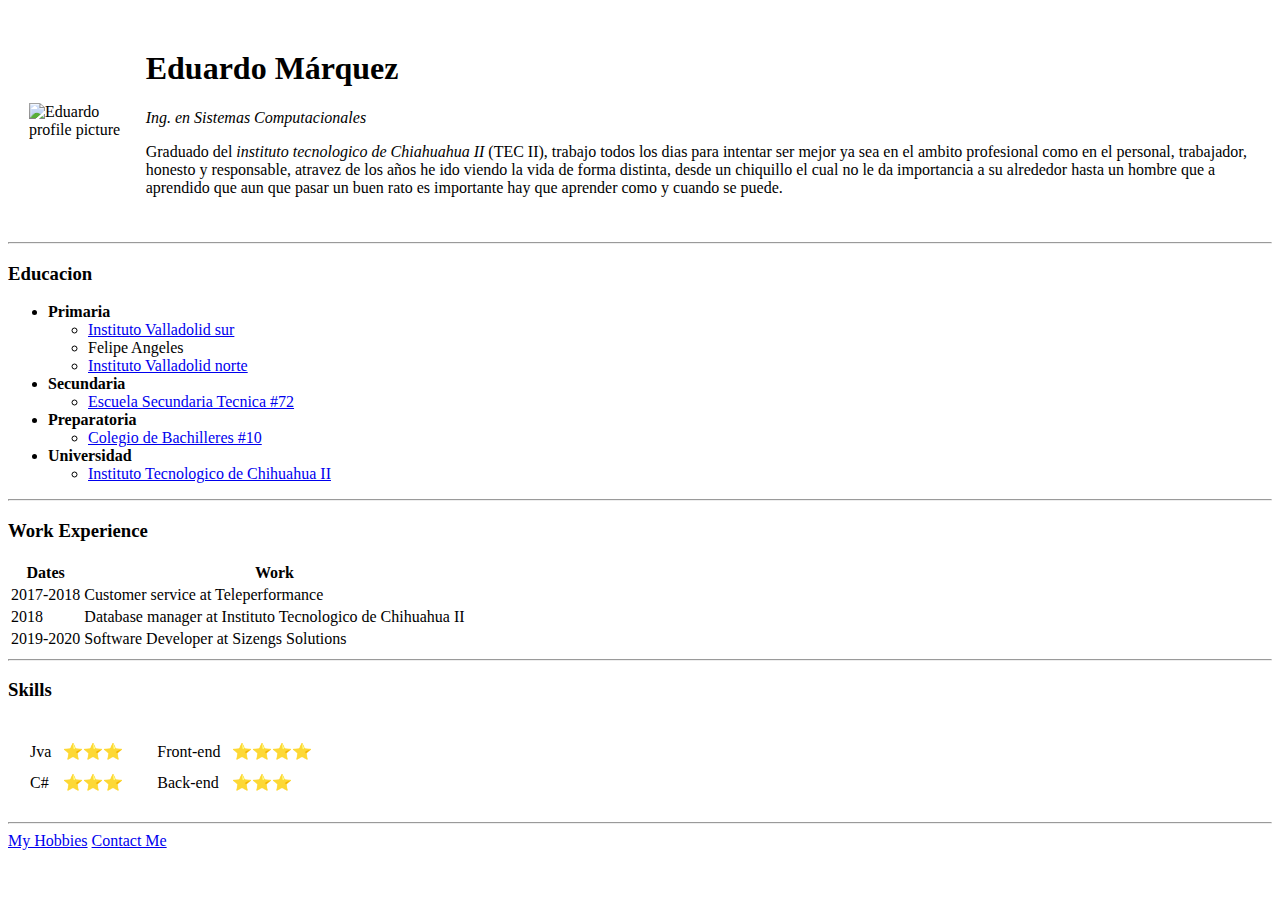
==== index.html @ 2d220a67 "image route" ====
<!DOCTYPE html>
<html lang="en">
  <head>
    <meta charset="UTF-8" />
    <meta name="viewport" content="width=device-width, initial-scale=1.0" />
    <title>👽Eduardo's Personal Site👽</title>
  </head>
  <body>
      <table cellspacing="20">
          <tr>
              <td>
                <img src="images/Eduardo.jpg" height="200px" alt="Eduardo profile picture">
              </td>
              <td>
                <h1>Eduardo Márquez</h1>
                <p><em> Ing. en Sistemas Computacionales</em></p>
                <p>
                    Graduado del <em>instituto tecnologico de Chiahuahua II</em> (TEC II), trabajo todos los dias para intentar ser mejor
                    ya sea en el ambito profesional como en el personal, trabajador, honesto y responsable, atravez de los años
                    he ido viendo la vida de forma distinta, desde un chiquillo el cual no le da importancia a su alrededor hasta
                    un hombre que a aprendido que aun que pasar un buen rato es importante hay que aprender como y cuando se puede.
                </p>
              </td>
          </tr>
      </table>
    
    
    <hr>
    <h3>Educacion</h3>
    <ul>
        <li>
            <strong>Primaria</strong>
            <ul>
                <li><a href="http://sistemavalladolid.com/portal/colegio.php?homo=chis">Instituto Valladolid sur</a></li>
                <li>Felipe Angeles</li>
                <li><a href="http://www.sistemavalladolid.com/portal/colegio.php?homo=chno">Instituto Valladolid norte</a></li>
            </ul>
        </li>
        <li>
            <strong>Secundaria</strong>
            <ul>
                <li><a href="https://www.facebook.com/sectec72/">Escuela Secundaria Tecnica #72</a></li>
            </ul>
        </li>
        <li><strong>Preparatoria</strong>
            <ul>
                <li><a href="http://www.cobachih.edu.mx/Planteles/Chihuahua/Plantel-10">Colegio de Bachilleres #10</a></li>
            </ul>      
        </li>
        <li>
            <strong>Universidad</strong>
            <ul>
                <li><a href="http://www.chihuahua2.tecnm.mx/">Instituto Tecnologico de Chihuahua II</a></li>
            </ul>
        </li>
    </ul>
    <hr>
    <h3>Work Experience</h3>
    <table>
        <thead>
            <tr>
                <th>Dates</th>
                <th>Work</th>
            </tr>
        </thead>
        <tbody>
            <tr>
                <td>2017-2018</td>
                <td>Customer service at Teleperformance</td>
            </tr>
            <tr>
                <td>2018</td>
                <td>Database manager at Instituto Tecnologico de Chihuahua II</td>
            </tr>
            <tr>
                <td>2019-2020</td>
                <td>Software Developer at Sizengs Solutions</td>
            </tr>
        </tbody>
    </table>
    <hr>
    <h3>Skills</h3>
    <table cellspacing="10">
        <tbody>
            <tr>
                <td>
                    <table cellspacing="10">
                        <tr>
                            <td>Jva</td>
                            <td>⭐⭐⭐</td>
                        </tr>
                        <tr>
                            <td>C#</td>
                            <td>⭐⭐⭐</td>
                        </tr>
                    </table>
                </td>
                <td>
                    <table cellspacing="10">
                        <tr>
                            <td>Front-end</td>
                            <td>⭐⭐⭐⭐</td>
                        </tr>
                        <tr>
                            <td>Back-end</td>
                            <td>⭐⭐⭐</td>
                        </tr>
                    </table>
                </td>
            </tr>
        </tbody>
    </table>
    <hr>
    <a href="hobbies.html">My Hobbies</a>
    <a href="contact.html">Contact Me</a>
  </body>
</html>
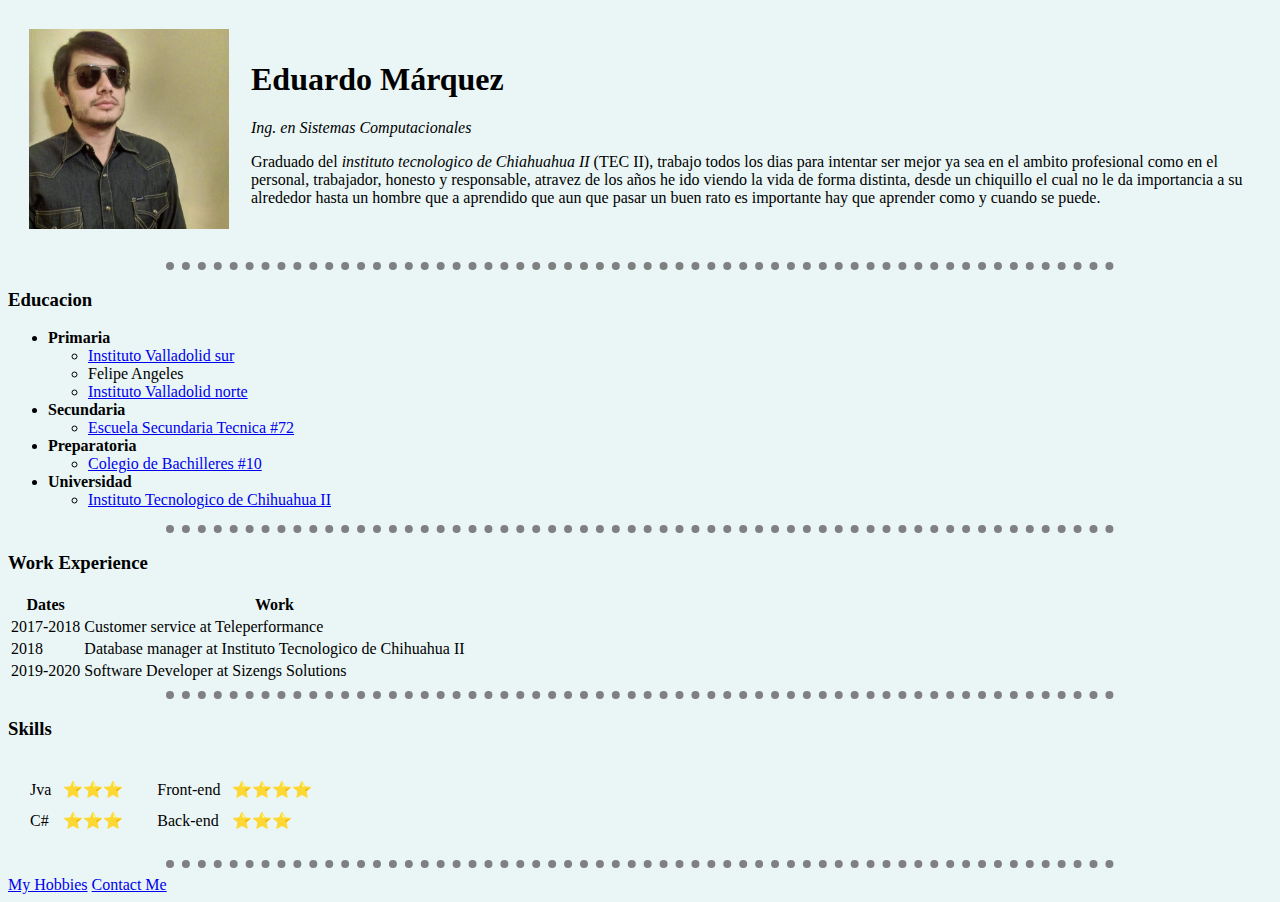
==== commit ef830d0e: "CSS" ====
--- a/index.html
+++ b/index.html
@@ -4,6 +4,20 @@
     <meta charset="UTF-8" />
     <meta name="viewport" content="width=device-width, initial-scale=1.0" />
     <title>👽Eduardo's Personal Site👽</title>
+    <style>
+        body{
+            background-color: #EAF6f6;
+        }
+
+        hr{
+            border-style: none;
+            border-top-style:dotted ;
+            border-color: gray;
+            border-width: .5em;
+            width: 75%;  
+        }
+
+    </style>
   </head>
   <body>
       <table cellspacing="20">
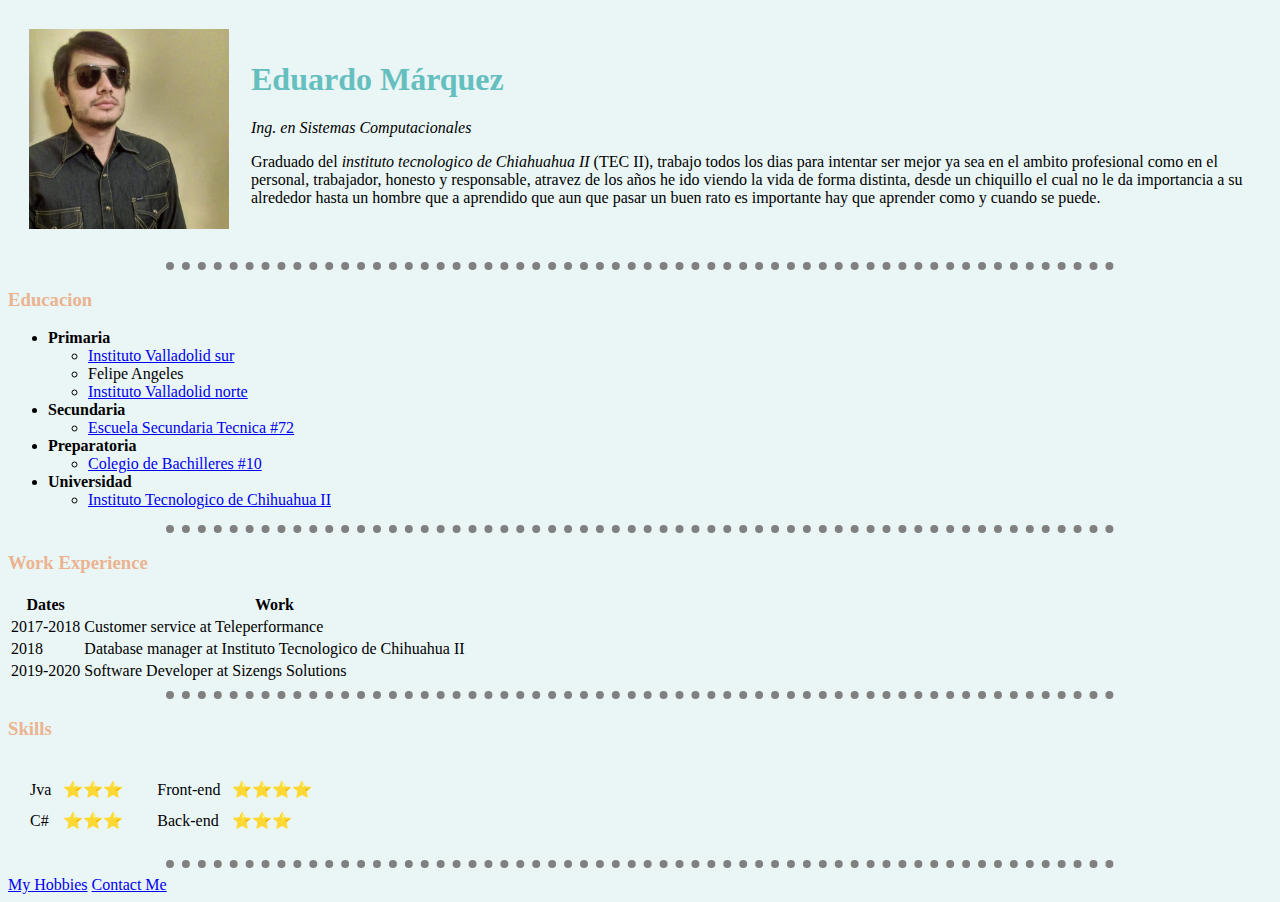
==== commit 8d788bf4: "index-external CSS" ====
--- a/index.html
+++ b/index.html
@@ -4,20 +4,7 @@
     <meta charset="UTF-8" />
     <meta name="viewport" content="width=device-width, initial-scale=1.0" />
     <title>👽Eduardo's Personal Site👽</title>
-    <style>
-        body{
-            background-color: #EAF6f6;
-        }
-
-        hr{
-            border-style: none;
-            border-top-style:dotted ;
-            border-color: gray;
-            border-width: .5em;
-            width: 75%;  
-        }
-
-    </style>
+    <link rel="stylesheet" href="CSS/styles.css">
   </head>
   <body>
       <table cellspacing="20">
@@ -37,8 +24,6 @@
               </td>
           </tr>
       </table>
-    
-    
     <hr>
     <h3>Educacion</h3>
     <ul>
--- a/CSS/styles.css
+++ b/CSS/styles.css
@@ -0,0 +1,19 @@
+body{
+    background-color: #EAF6f6;
+}
+
+hr{
+    border-style: none;
+    border-top-style:dotted ;
+    border-color: gray;
+    border-width: .5em;
+    width: 75%;  
+}
+
+h1{
+    color: #66BFBF;
+}
+
+h3{
+    color: #ecb390;
+}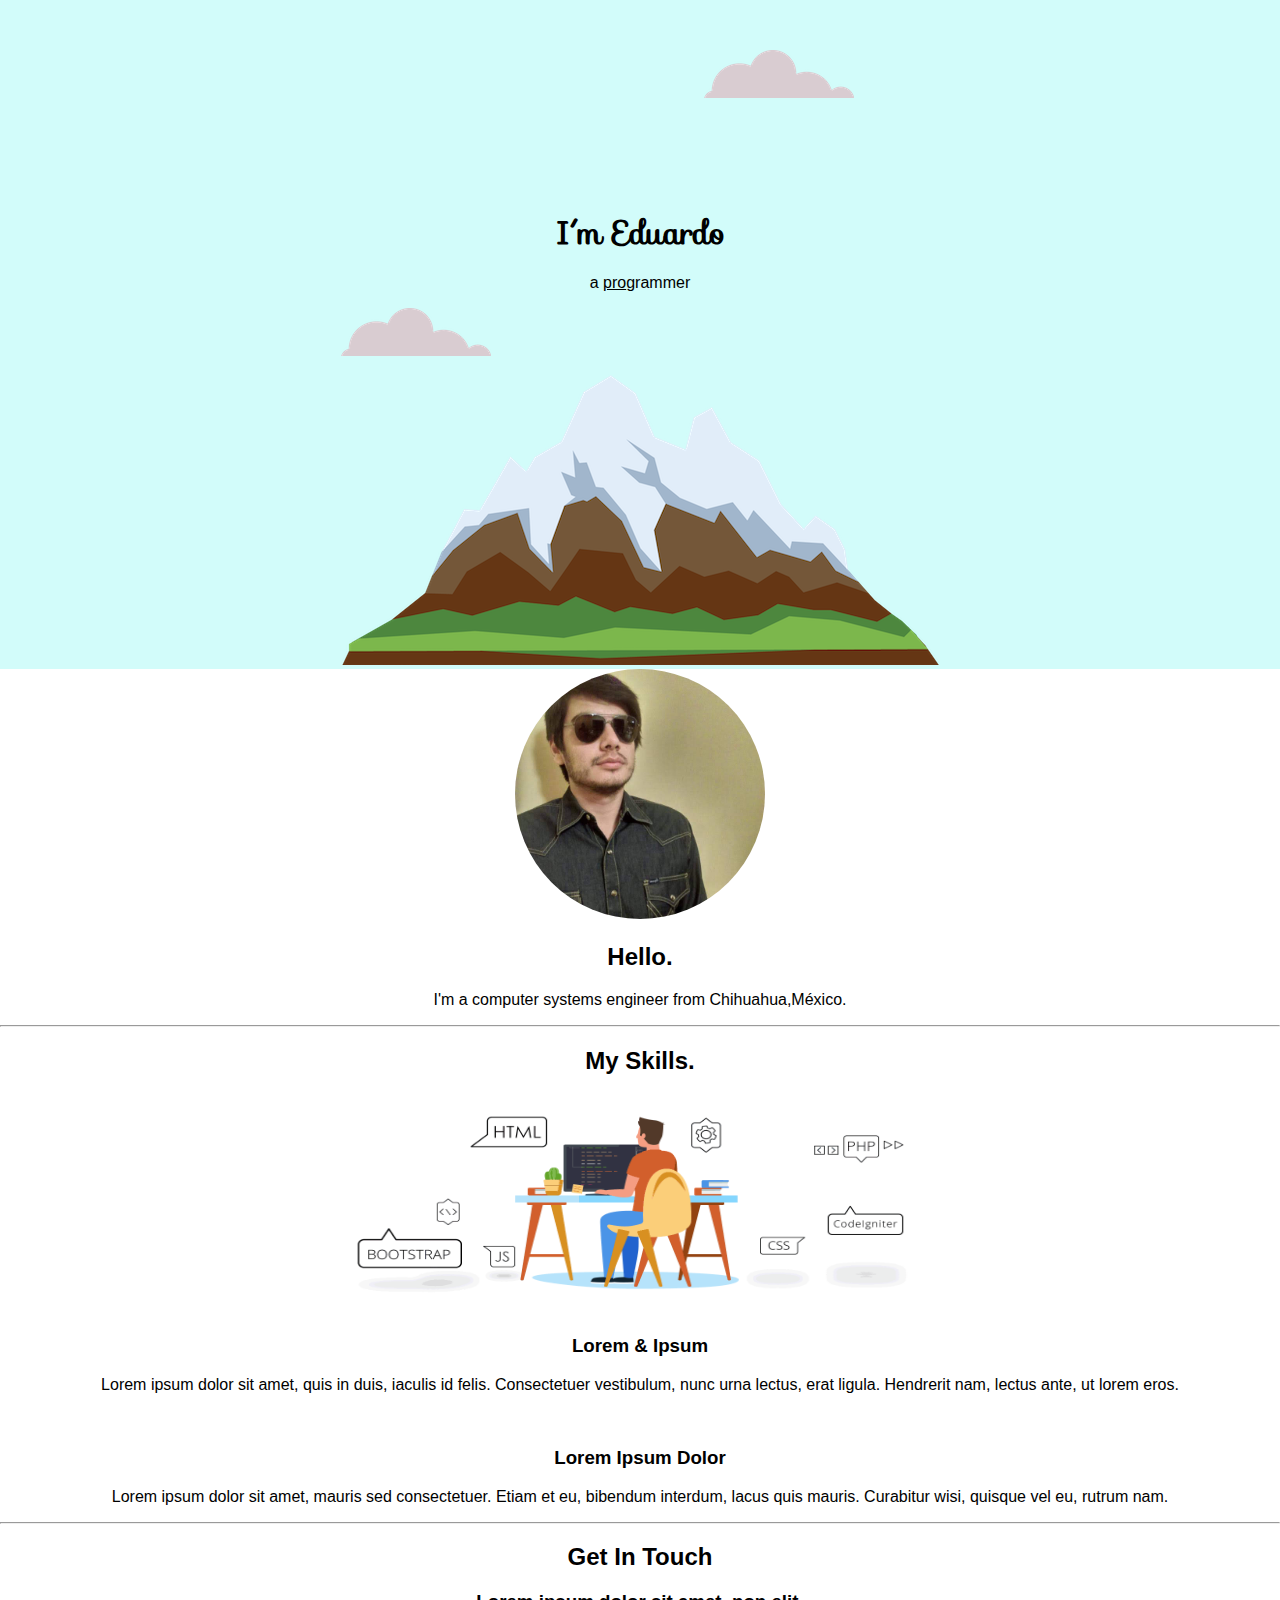
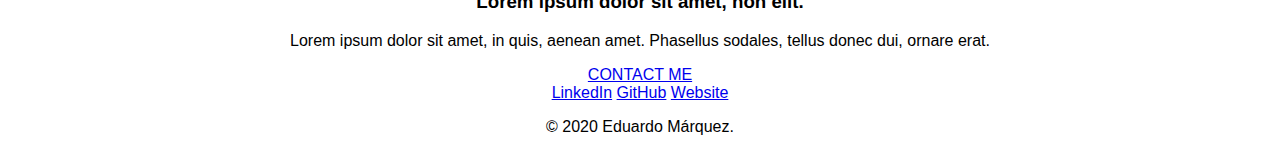
==== commit 042413de: "CV v0.1" ====
--- a/index.html
+++ b/index.html
@@ -1,116 +1,61 @@
 <!DOCTYPE html>
 <html lang="en">
-  <head>
-    <meta charset="UTF-8" />
-    <meta name="viewport" content="width=device-width, initial-scale=1.0" />
-    <title>👽Eduardo's Personal Site👽</title>
-    <link rel="stylesheet" href="CSS/styles.css">
-  </head>
-  <body>
-      <table cellspacing="20">
-          <tr>
-              <td>
-                <img src="images/Eduardo.jpg" height="200px" alt="Eduardo profile picture">
-              </td>
-              <td>
-                <h1>Eduardo Márquez</h1>
-                <p><em> Ing. en Sistemas Computacionales</em></p>
-                <p>
-                    Graduado del <em>instituto tecnologico de Chiahuahua II</em> (TEC II), trabajo todos los dias para intentar ser mejor
-                    ya sea en el ambito profesional como en el personal, trabajador, honesto y responsable, atravez de los años
-                    he ido viendo la vida de forma distinta, desde un chiquillo el cual no le da importancia a su alrededor hasta
-                    un hombre que a aprendido que aun que pasar un buen rato es importante hay que aprender como y cuando se puede.
-                </p>
-              </td>
-          </tr>
-      </table>
-    <hr>
-    <h3>Educacion</h3>
-    <ul>
-        <li>
-            <strong>Primaria</strong>
-            <ul>
-                <li><a href="http://sistemavalladolid.com/portal/colegio.php?homo=chis">Instituto Valladolid sur</a></li>
-                <li>Felipe Angeles</li>
-                <li><a href="http://www.sistemavalladolid.com/portal/colegio.php?homo=chno">Instituto Valladolid norte</a></li>
-            </ul>
-        </li>
-        <li>
-            <strong>Secundaria</strong>
-            <ul>
-                <li><a href="https://www.facebook.com/sectec72/">Escuela Secundaria Tecnica #72</a></li>
-            </ul>
-        </li>
-        <li><strong>Preparatoria</strong>
-            <ul>
-                <li><a href="http://www.cobachih.edu.mx/Planteles/Chihuahua/Plantel-10">Colegio de Bachilleres #10</a></li>
-            </ul>      
-        </li>
-        <li>
-            <strong>Universidad</strong>
-            <ul>
-                <li><a href="http://www.chihuahua2.tecnm.mx/">Instituto Tecnologico de Chihuahua II</a></li>
-            </ul>
-        </li>
-    </ul>
-    <hr>
-    <h3>Work Experience</h3>
-    <table>
-        <thead>
-            <tr>
-                <th>Dates</th>
-                <th>Work</th>
-            </tr>
-        </thead>
-        <tbody>
-            <tr>
-                <td>2017-2018</td>
-                <td>Customer service at Teleperformance</td>
-            </tr>
-            <tr>
-                <td>2018</td>
-                <td>Database manager at Instituto Tecnologico de Chihuahua II</td>
-            </tr>
-            <tr>
-                <td>2019-2020</td>
-                <td>Software Developer at Sizengs Solutions</td>
-            </tr>
-        </tbody>
-    </table>
-    <hr>
-    <h3>Skills</h3>
-    <table cellspacing="10">
-        <tbody>
-            <tr>
-                <td>
-                    <table cellspacing="10">
-                        <tr>
-                            <td>Jva</td>
-                            <td>⭐⭐⭐</td>
-                        </tr>
-                        <tr>
-                            <td>C#</td>
-                            <td>⭐⭐⭐</td>
-                        </tr>
-                    </table>
-                </td>
-                <td>
-                    <table cellspacing="10">
-                        <tr>
-                            <td>Front-end</td>
-                            <td>⭐⭐⭐⭐</td>
-                        </tr>
-                        <tr>
-                            <td>Back-end</td>
-                            <td>⭐⭐⭐</td>
-                        </tr>
-                    </table>
-                </td>
-            </tr>
-        </tbody>
-    </table>
-    <hr>
-    <a href="hobbies.html">My Hobbies</a>
-    <a href="contact.html">Contact Me</a>
-  </body>
-</html>
+<head>
+    <meta charset="UTF-8">
+    <meta name="viewport" content="width=device-width, initial-scale=1.0">
+    <link rel="preconnect" href="https://fonts.gstatic.com">
+    <link href="https://fonts.googleapis.com/css2?family=Sofia&display=swap" rel="stylesheet">          
+    <title>Eduardo Márquez</title>
+    <link rel="stylesheet" type="text/CSS" href="CSS - My SIte/style.css">
+    <link rel="icon" href="worker.png">
+</head>
+<body>
+    <div class="top-container">
+        <img class="top-cloud" src="images/cloud.png" alt="cloud img">
+        <h1>I´m Eduardo</h1>
+        <p>a <span class="pro">pro</span>grammer</p>
+        <img class="bottom-cloud" src="images/cloud.png" alt="cloud img">
+        <img class="mountain" src="images/mountain.png" alt="mountain-img">
+    </div>
+
+    <div class="middle-container">
+        <div class="profile">
+          <img class="profile-image" width="250px" height="250px" src="images/Eduardo.jpg" alt="">
+          <h2>Hello.</h2>
+          <p>I'm a computer systems engineer from Chihuahua,México.</p>
+        </div>
+        <hr>
+        <div class="skills">       
+          <h2>My Skills.</h2>
+          <img src="images/skills.gif" width="600px" height="200px" alt="">
+          <div class="skill-row">
+            <img class="" src="" alt="">
+            <h3>Lorem & Ipsum</h3>
+            <p>Lorem ipsum dolor sit amet, quis in duis, iaculis id felis. Consectetuer vestibulum, nunc urna lectus, erat ligula. Hendrerit nam, lectus ante, ut lorem eros.</p>
+          </div>
+          <div class="skill-row">
+            <img class="" src="" alt="">
+            <h3>Lorem Ipsum Dolor</h3>
+            <p>Lorem ipsum dolor sit amet, mauris sed consectetuer. Etiam et eu, bibendum interdum, lacus quis mauris. Curabitur wisi, quisque vel eu, rutrum nam.</p>
+          </div>
+        </div>
+        <hr>
+        <div class="contact-me">
+          <h2>Get In Touch</h2>
+          <h3>Lorem ipsum dolor sit amet, non elit.</h3>
+          <p>Lorem ipsum dolor sit amet, in quis, aenean amet. Phasellus sodales, tellus donec dui, ornare erat.</p>
+          <a class="btn" href="mailto:eduardo.marquez.isc@gmail.com">CONTACT ME</a>
+        </div>
+      </div>
+      
+      
+      <div class="bottom-container">
+        <a class="footer-link" href="https://www.linkedin.com/in/eduardo-m%C3%A1rquez-aguilera-738232197/">LinkedIn</a>
+        <a class="footer-link" href="https://github.com/EduardoMqz">GitHub</a>
+        <a class="footer-link" href="#">Website</a>
+        <p>© 2020 Eduardo Márquez.</p>
+      </div>
+
+    
+</body>
+</html>--- a/CSS - My SIte/style.css
+++ b/CSS - My SIte/style.css
@@ -0,0 +1,84 @@
+body{
+    margin:0;
+    text-align: center;
+    font-family: Verdana, sans-serif;
+}
+
+
+h1{
+
+    margin: 0 auto;
+    font-family:Sofia;
+    }
+
+.top-container{
+    background-color: #d2fcfa;
+    width: 100%;
+    position: relative;
+    padding-top: 13em;
+    overflow: hidden;
+}
+
+.middle-container{
+
+}
+
+.bottom-container{
+
+}
+
+.pro{
+    text-decoration: underline;
+}
+
+.profile-image{
+    border-radius: 50%;
+}
+
+.mountain{
+    z-index: 1;
+    position: relative;
+}
+
+.bottom-cloud{
+    position: absolute;
+    animation-name: sideToSide;
+    animation-duration: 30s;
+    animation-iteration-count:infinite;
+    z-index: 0;
+}
+
+.top-cloud{
+    position: absolute;
+    left: 55%;
+    top: 50px;
+    animation-name: sideToSide2;
+    animation-duration: 60s;
+    animation-iteration-count:infinite;
+
+}
+
+@keyframes sideToSide {
+
+    from{
+        left: -150px;
+        top:10px;
+    } to {
+        left:1400px;
+        top:10px;
+    }
+  }
+
+
+  @keyframes sideToSide2 {
+
+    from{
+        left: -250px;
+        top:500px;
+        z-index: 0;
+    } to {
+        left:1400px;
+        top:500px;
+        z-index: 0;
+    }
+  }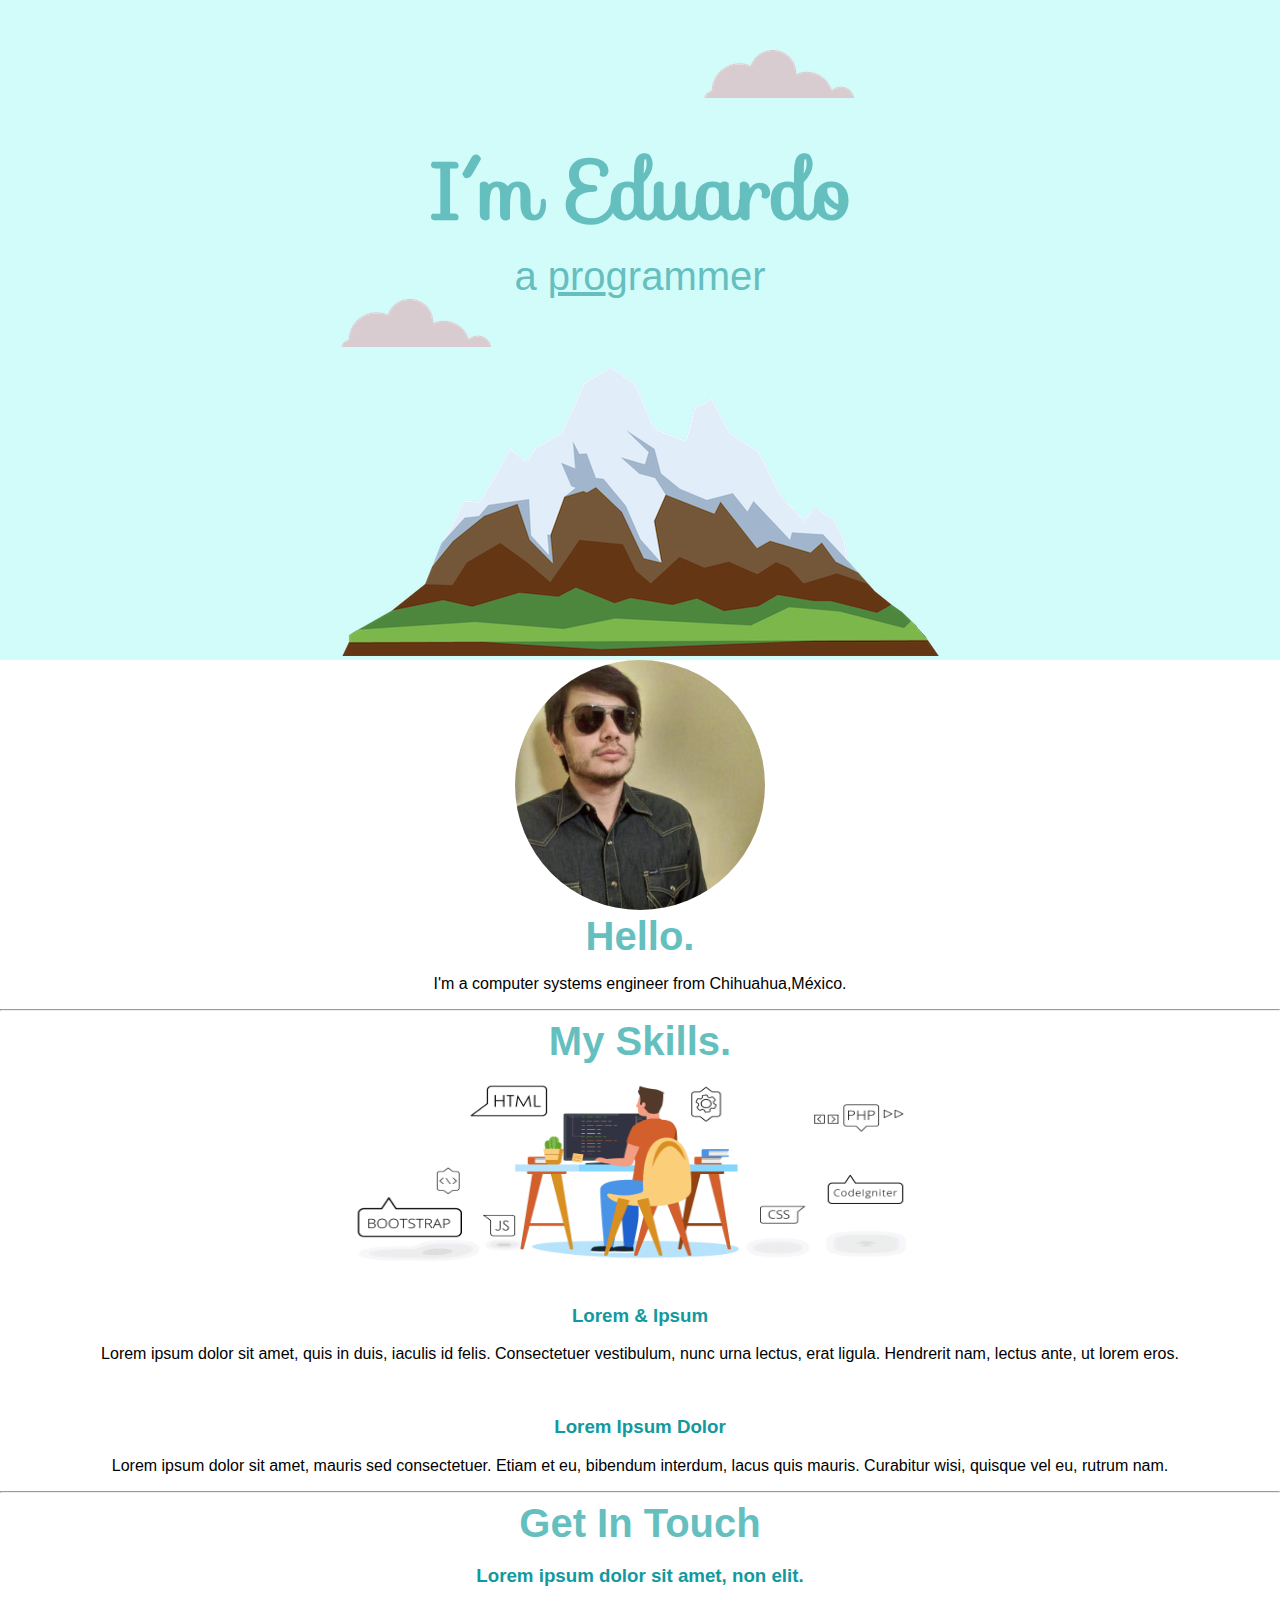
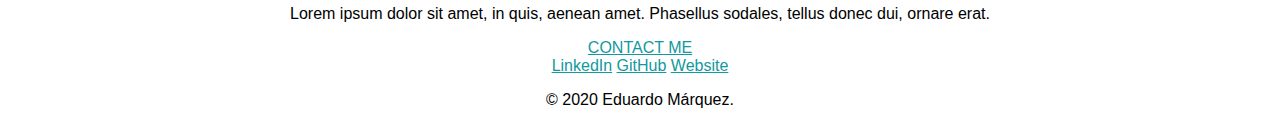
==== commit a441e7b9: "styles" ====
--- a/index.html
+++ b/index.html
@@ -13,7 +13,7 @@
     <div class="top-container">
         <img class="top-cloud" src="images/cloud.png" alt="cloud img">
         <h1>I´m Eduardo</h1>
-        <p>a <span class="pro">pro</span>grammer</p>
+        <h2 class="iam">a <span class="pro">pro</span>grammer</h2>
         <img class="bottom-cloud" src="images/cloud.png" alt="cloud img">
         <img class="mountain" src="images/mountain.png" alt="mountain-img">
     </div>
--- a/CSS - My SIte/style.css
+++ b/CSS - My SIte/style.css
@@ -4,18 +4,35 @@
     font-family: Verdana, sans-serif;
 }
 
-
 h1{
 
     margin: 0 auto;
-    font-family:Sofia;
-    }
+    font-family: 'Sofia', cursive;
+    font-size: 5rem; /* 16px == 100% == 1rem*/ 
+    color: #66BFBF;
+}
+
+h2{
+    font-size: 2.5rem;
+    margin: 0 auto 0;
+    color: #66BFBF;
+}
+h3{
+    color: #11999E;
+}
+a{
+   color: #11999E;
+}
+
+.iam{
+    font-weight: normal;
+}
 
 .top-container{
     background-color: #d2fcfa;
     width: 100%;
     position: relative;
-    padding-top: 13em;
+    padding-top: 8rem;
     overflow: hidden;
 }
 
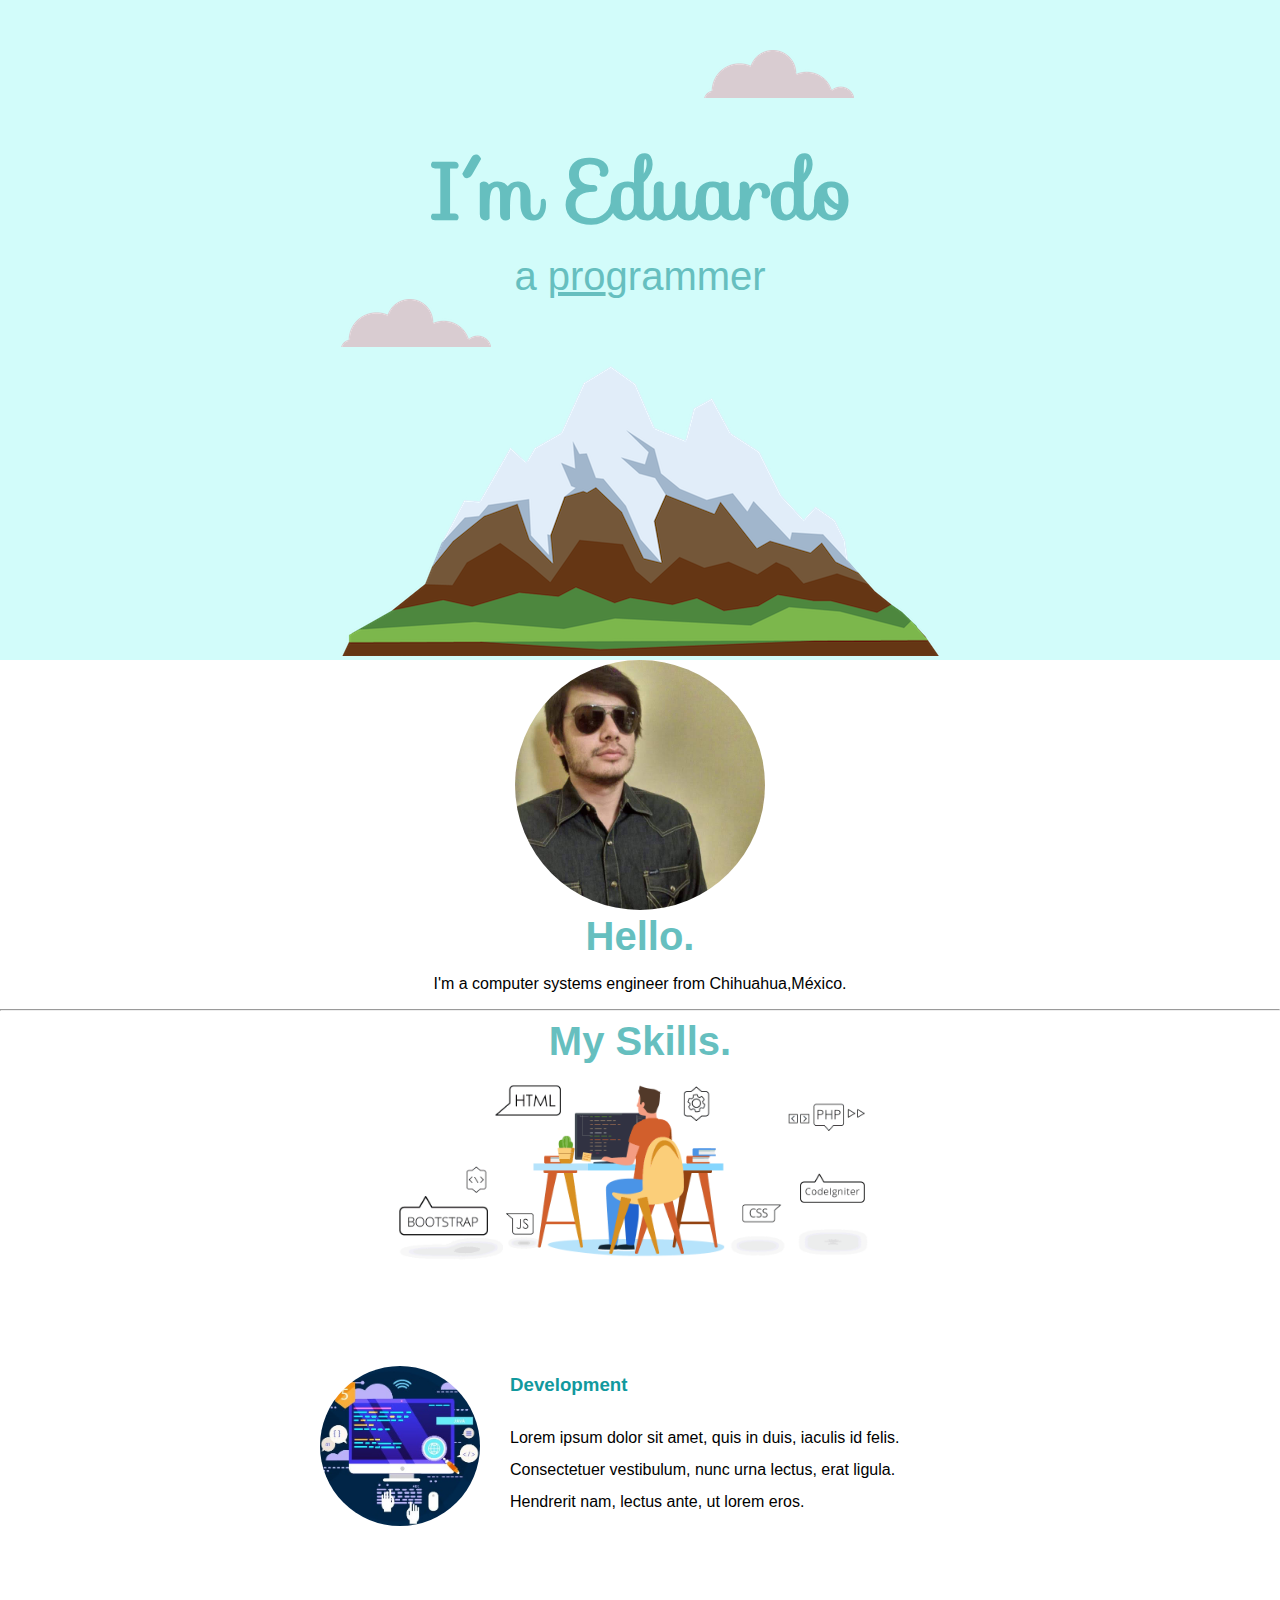
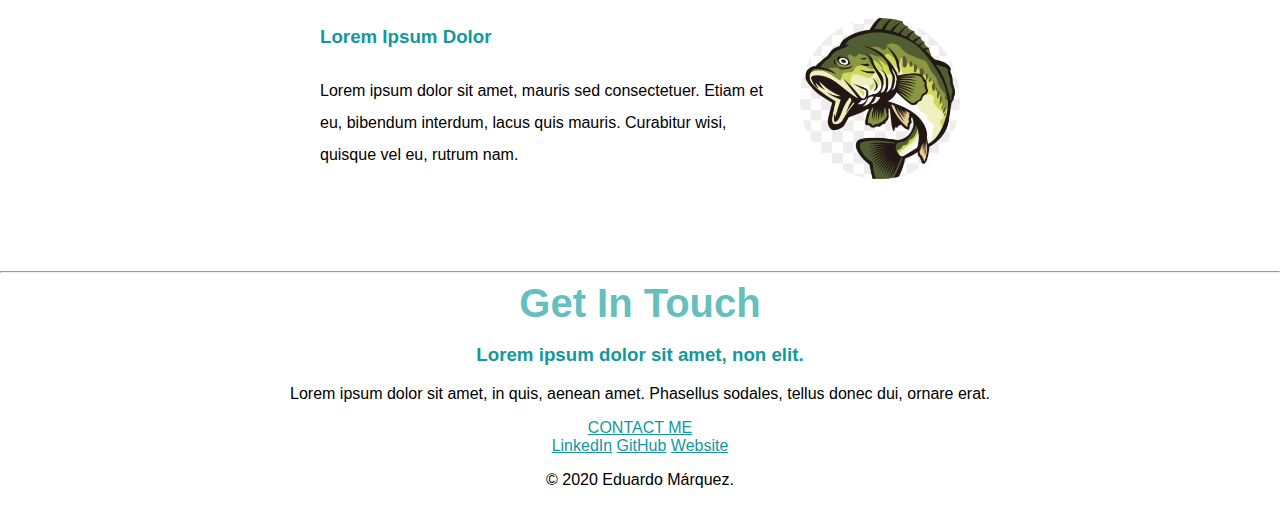
==== commit 9cdbc670: "styles (my skill)" ====
--- a/index.html
+++ b/index.html
@@ -27,14 +27,14 @@
         <hr>
         <div class="skills">       
           <h2>My Skills.</h2>
-          <img src="images/skills.gif" width="600px" height="200px" alt="">
+          <img class="code-img" src="images/skills.gif" alt="">
           <div class="skill-row">
-            <img class="" src="" alt="">
-            <h3>Lorem & Ipsum</h3>
-            <p>Lorem ipsum dolor sit amet, quis in duis, iaculis id felis. Consectetuer vestibulum, nunc urna lectus, erat ligula. Hendrerit nam, lectus ante, ut lorem eros.</p>
+            <img class="code-img development" src="images/code.jpg" alt="">
+            <h3>Development</h3>
+            <p class="code-skill-description">Lorem ipsum dolor sit amet, quis in duis, iaculis id felis. Consectetuer vestibulum, nunc urna lectus, erat ligula. Hendrerit nam, lectus ante, ut lorem eros.</p>
           </div>
           <div class="skill-row">
-            <img class="" src="" alt="">
+            <img class="code-img bass" src="images/bass.png" alt="">
             <h3>Lorem Ipsum Dolor</h3>
             <p>Lorem ipsum dolor sit amet, mauris sed consectetuer. Etiam et eu, bibendum interdum, lacus quis mauris. Curabitur wisi, quisque vel eu, rutrum nam.</p>
           </div>
--- a/CSS - My SIte/style.css
+++ b/CSS - My SIte/style.css
@@ -28,6 +28,27 @@
     font-weight: normal;
 }
 
+.code-img{
+    width: 40%;
+}
+.development{
+    width: 25%;
+    height: 25%;
+    border-radius: 50%;
+    float: left;
+    margin-right: 30px;
+    
+}
+
+.bass{
+    width: 25%;
+    height: 25%;
+    border-radius: 50%;
+    float: right;
+    margin-left: 30px;
+    
+}
+
 .top-container{
     background-color: #d2fcfa;
     width: 100%;
@@ -36,13 +57,14 @@
     overflow: hidden;
 }
 
-.middle-container{
+.skill-row{
+    width: 50%;
+    margin: 100px auto;
+    text-align: left;
+    line-height: 2;
 
 }
 
-.bottom-container{
-
-}
 
 .pro{
     text-decoration: underline;
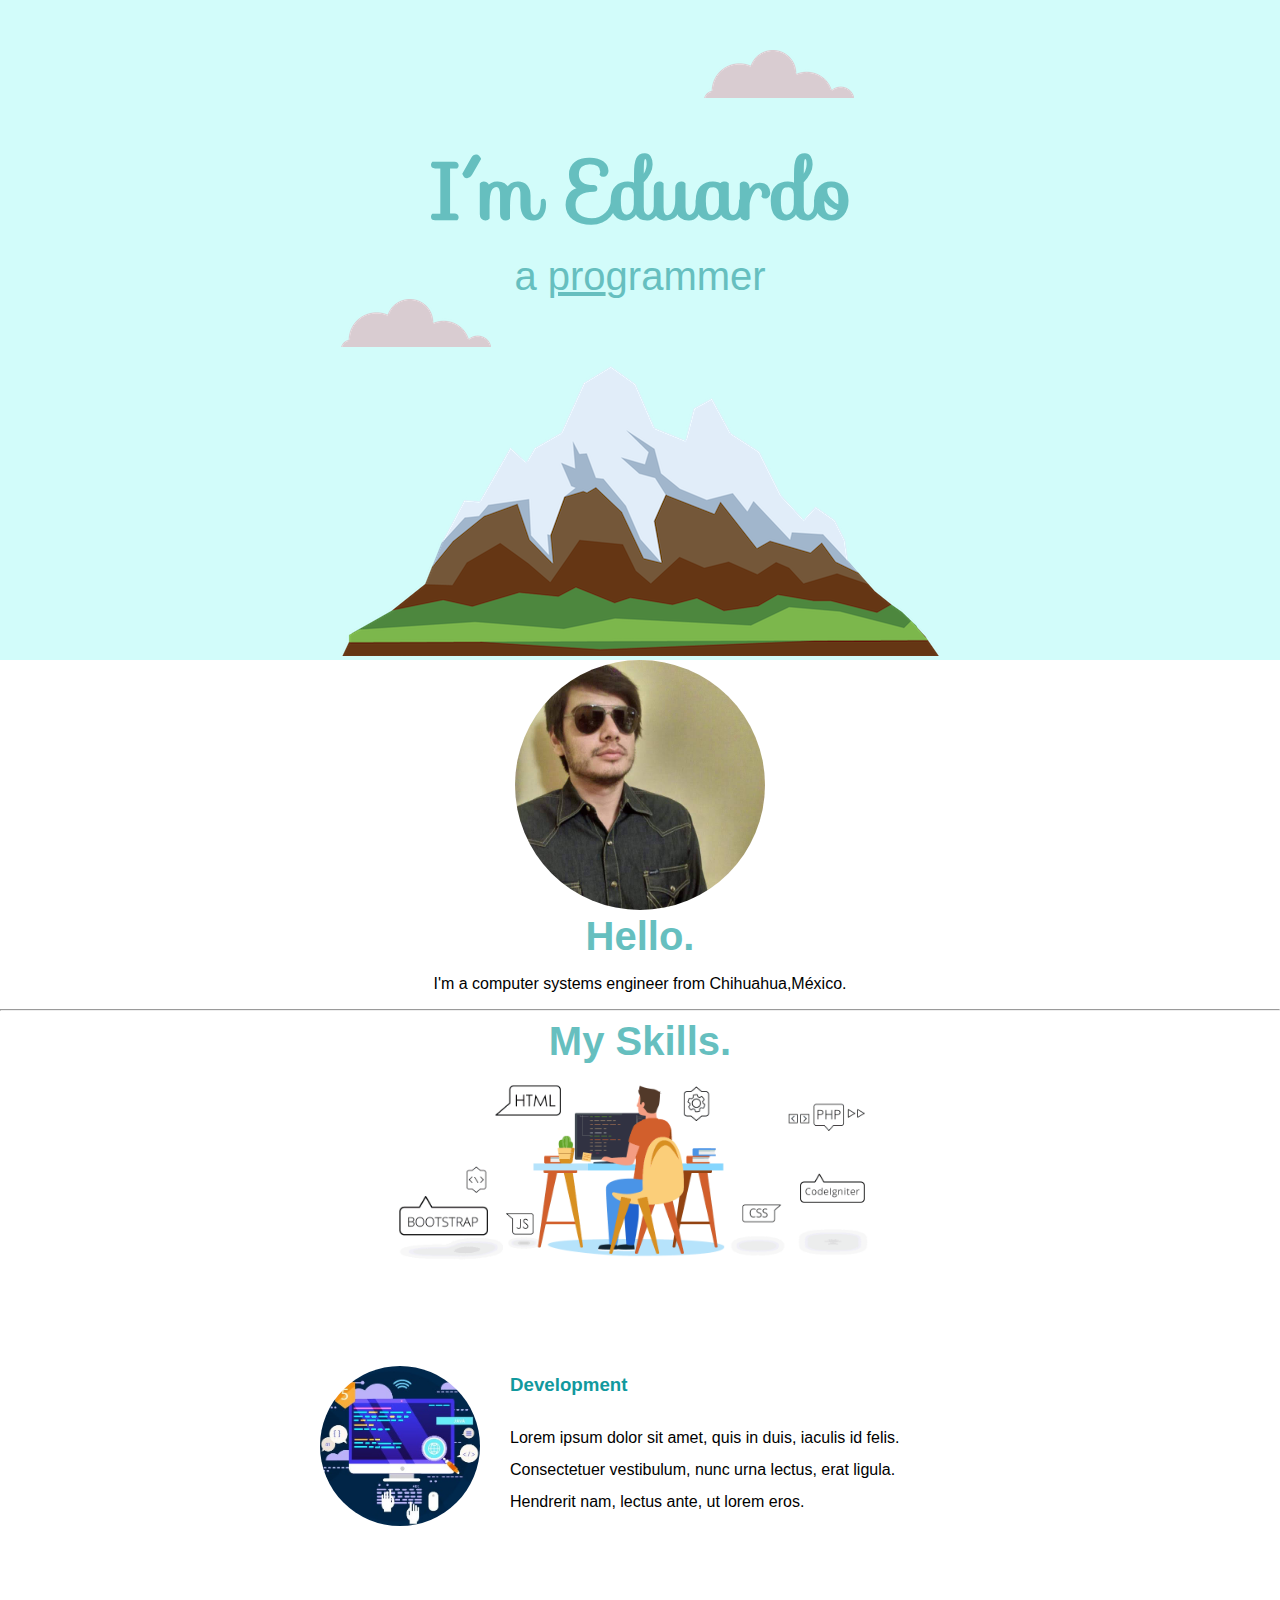
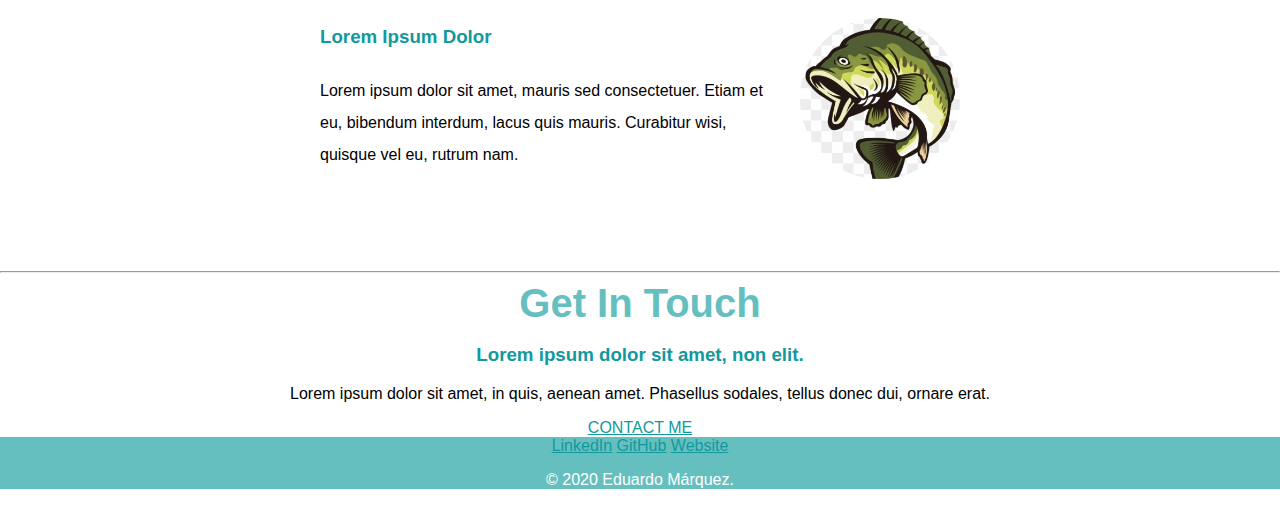
==== commit 7e275f4a: "some" ====
--- a/index.html
+++ b/index.html
@@ -55,7 +55,5 @@
         <a class="footer-link" href="#">Website</a>
         <p>© 2020 Eduardo Márquez.</p>
       </div>
-
-    
 </body>
 </html>--- a/CSS - My SIte/style.css
+++ b/CSS - My SIte/style.css
@@ -57,6 +57,10 @@
     overflow: hidden;
 }
 
+.bottom-container{
+    background-color: #66BFBF;
+    color: white;
+}
 .skill-row{
     width: 50%;
     margin: 100px auto;
